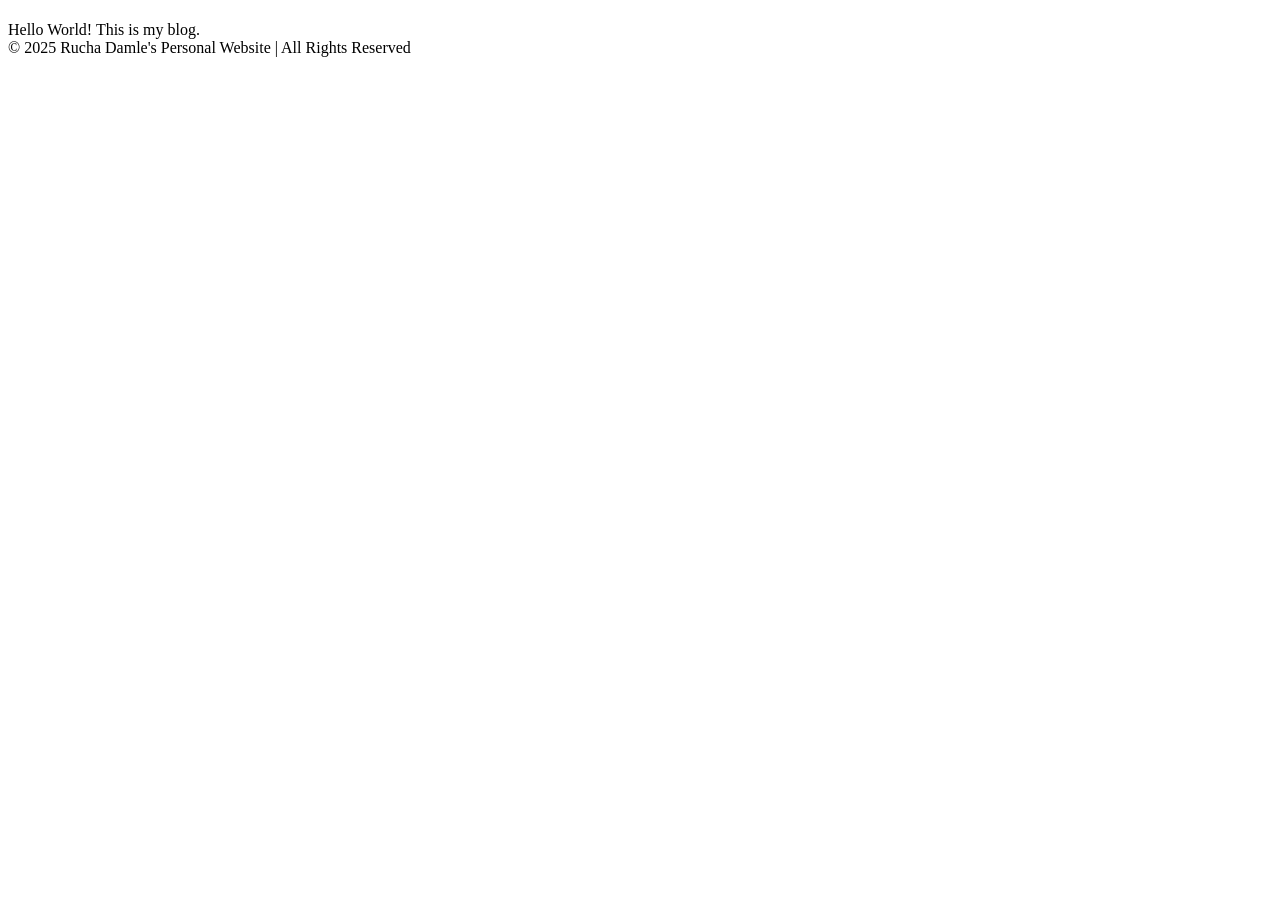
==== blog.html @ af0ab98c "feat: add nav and footer to all pages" ====
<!DOCTYPE html>
<html>
  <head>
    <title>Blog</title>
  </head>
  <body>
    <nav></nav>
    <main>
      <h1></h1>Hello World! This is my blog.</h1>
    </main>
    <footer>© 2025 Rucha Damle's Personal Website | All Rights Reserved</footer>
  </body>
</html>
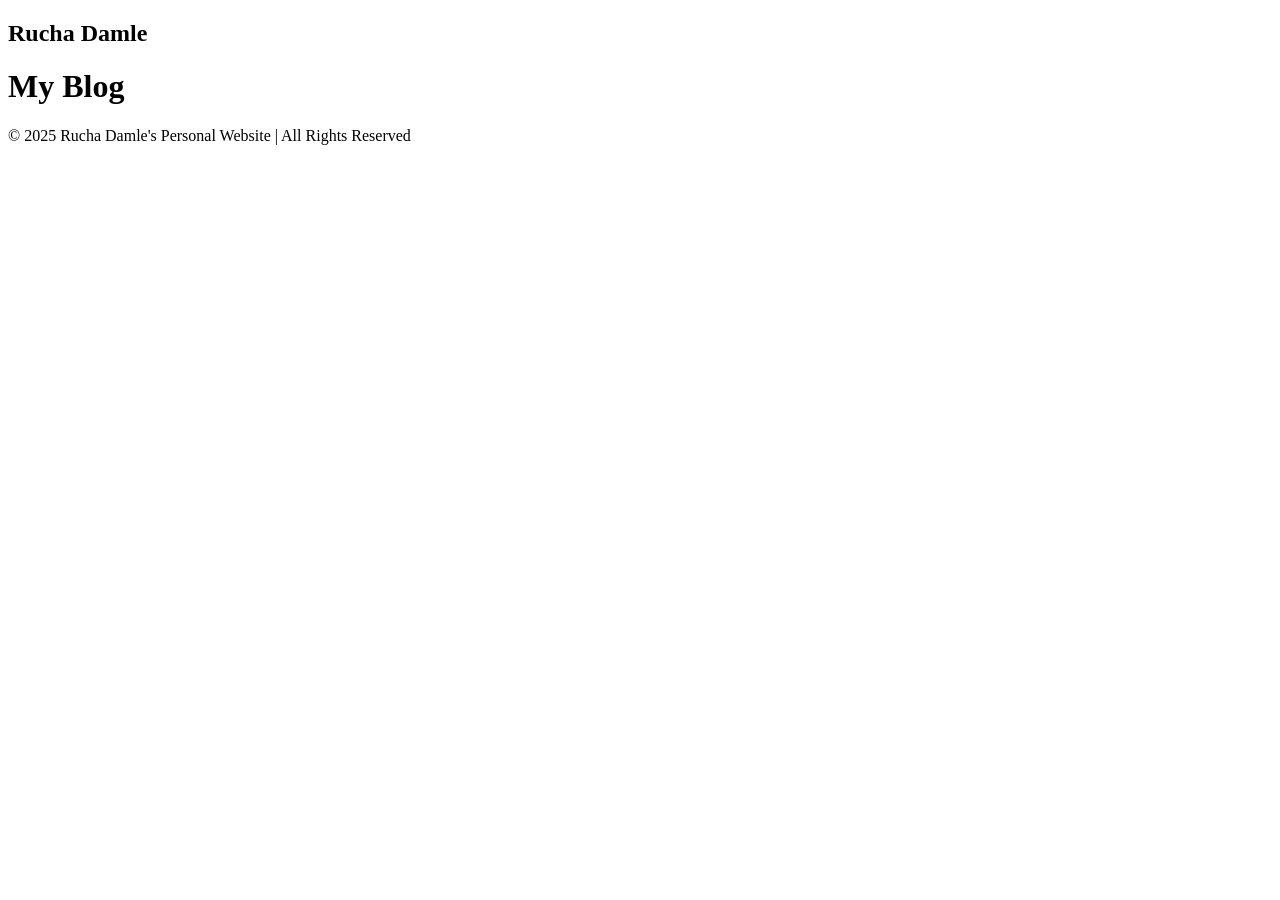
==== commit 41abd455: "feat: add classes and headers to blog.html, contact.html, portfolio.html, resume.html" ====
--- a/blog.html
+++ b/blog.html
@@ -4,10 +4,14 @@
     <title>Blog</title>
   </head>
   <body>
-    <nav></nav>
+    <nav class="navbar">
+      <h1 class="logo">Rucha Damle</h1>
+    </nav>
     <main>
-      <h1></h1>Hello World! This is my blog.</h1>
+      <h1 class="page-title">My Blog</h1>
     </main>
-    <footer>© 2025 Rucha Damle's Personal Website | All Rights Reserved</footer>
+    <footer class="footer">
+      © 2025 Rucha Damle's Personal Website | All Rights Reserved
+    </footer>
   </body>
-</html>+</html>
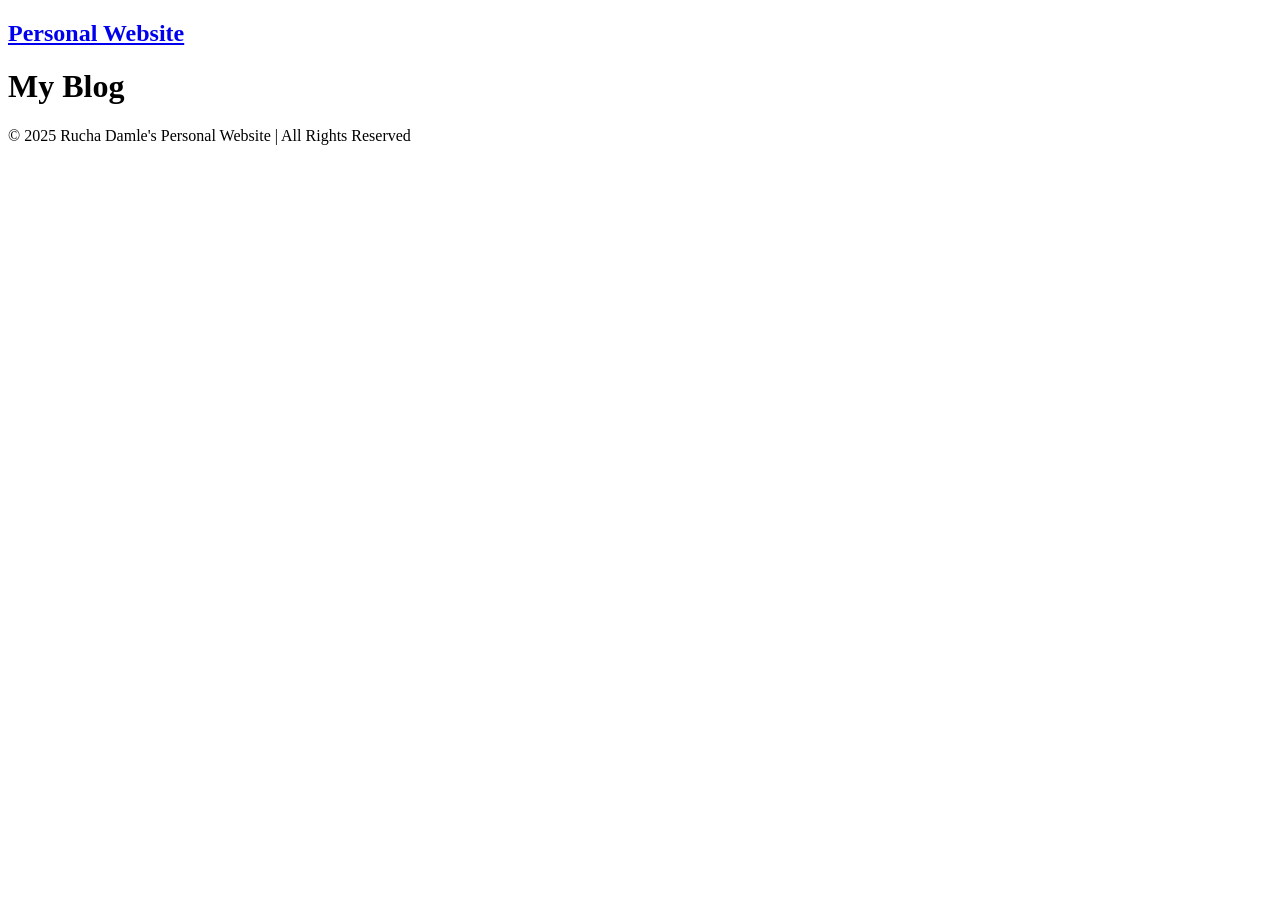
==== commit e33063af: "add hyperlink to index.html to every page" ====
--- a/blog.html
+++ b/blog.html
@@ -5,7 +5,9 @@
   </head>
   <body>
     <nav class="navbar">
-      <h1 class="logo">Rucha Damle</h1>
+      <h1 class="logo">
+        <a href="index.html">Personal Website</a>
+      </h1>
     </nav>
     <main>
       <h1 class="page-title">My Blog</h1>
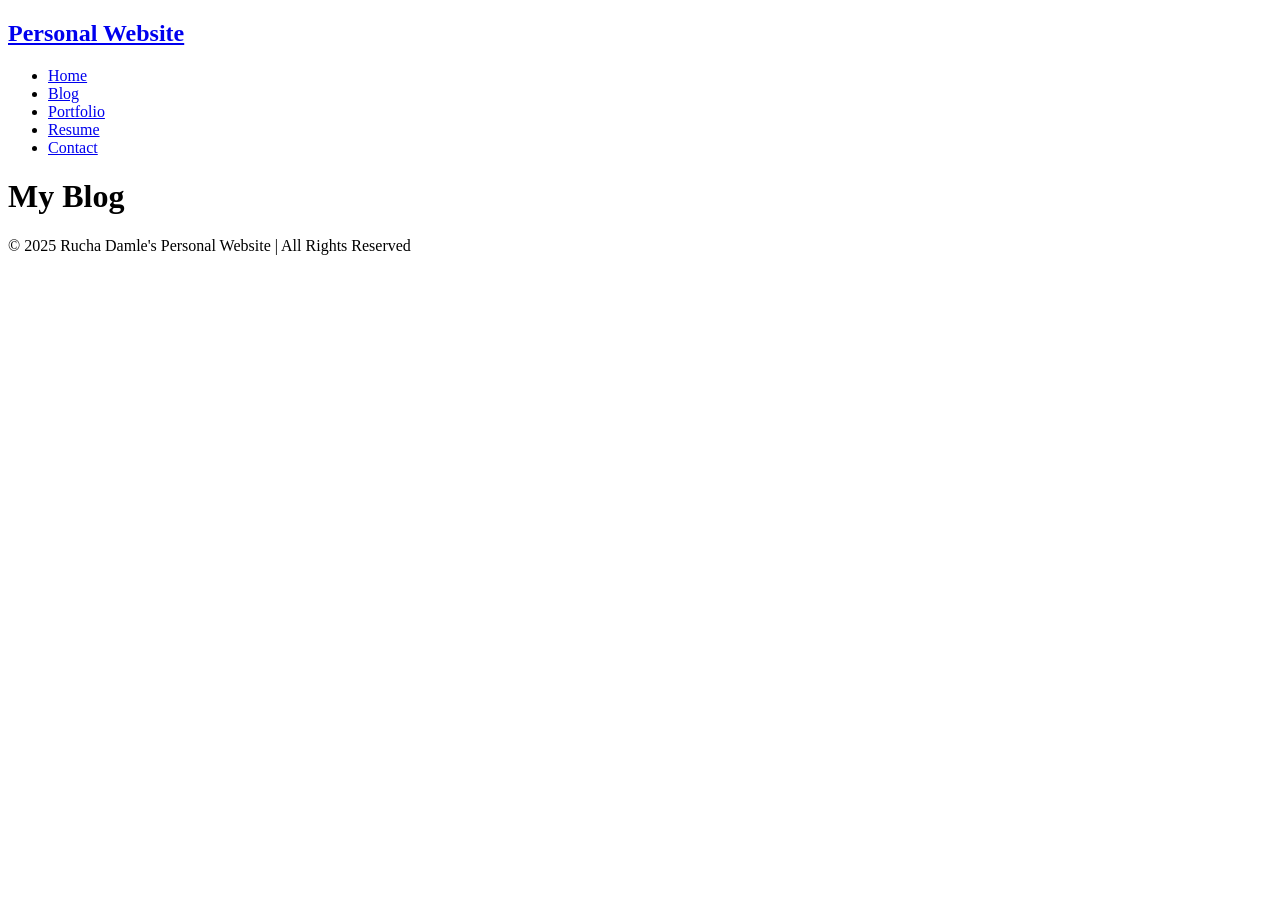
==== commit a22da088: "feat: add list of links to other pages to each page" ====
--- a/blog.html
+++ b/blog.html
@@ -8,6 +8,13 @@
       <h1 class="logo">
         <a href="index.html">Personal Website</a>
       </h1>
+      <ul class="nav-list">
+        <li><a href="index.html">Home</a></li>
+        <li><a href="blog.html">Blog</a></li>
+        <li><a href="portfolio.html">Portfolio</a></li>
+        <li><a href="resume.html">Resume</a></li>
+        <li><a href="contact.html">Contact</a></li>
+      </ul>
     </nav>
     <main>
       <h1 class="page-title">My Blog</h1>
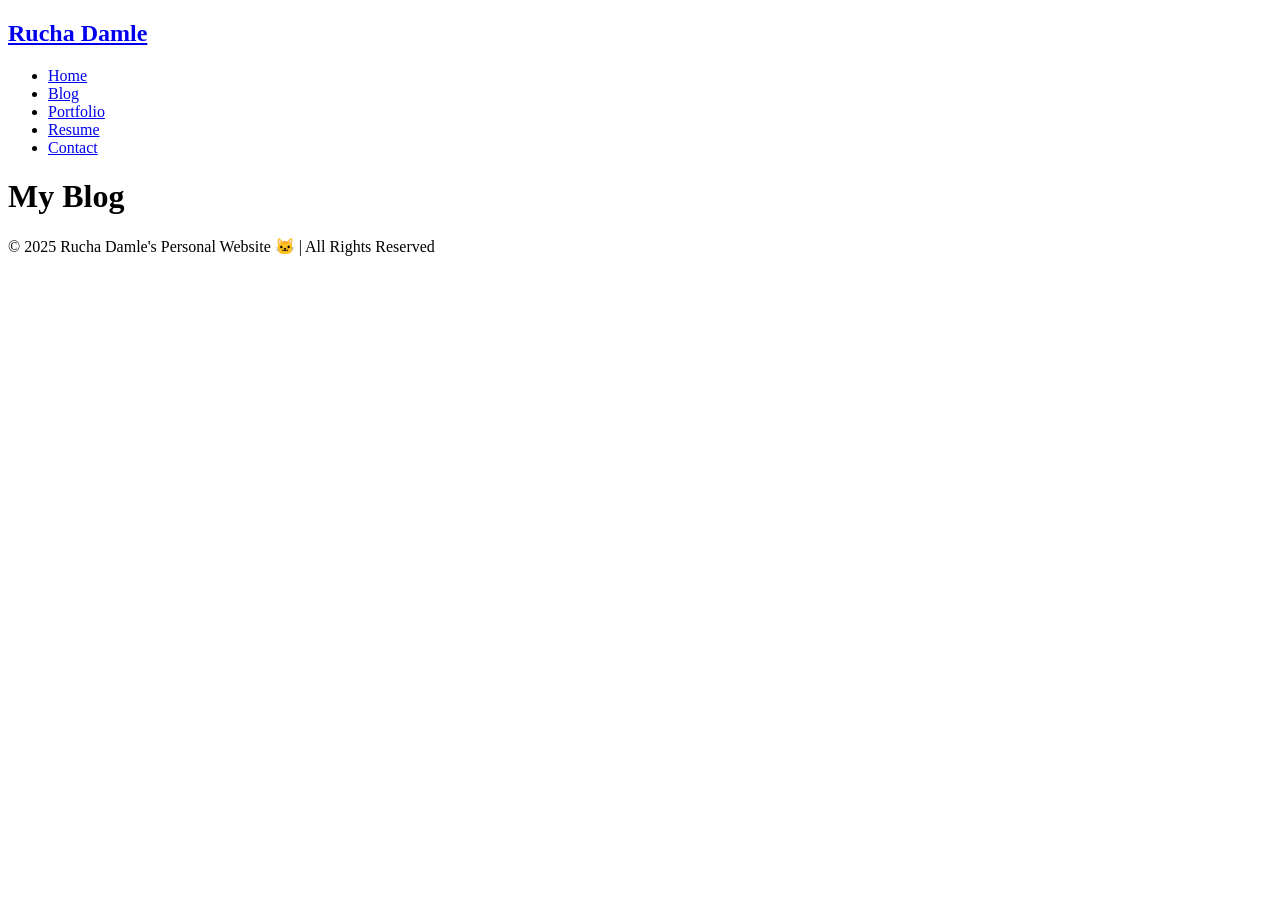
==== commit 6c6a39f0: "feat: add content to pages" ====
--- a/blog.html
+++ b/blog.html
@@ -1,12 +1,13 @@
 <!DOCTYPE html>
 <html>
   <head>
-    <title>Blog</title>
+    <title>🐱 Blog</title>
+    <link rel="stylesheet" href="styles.css" />
   </head>
   <body>
     <nav class="navbar">
       <h1 class="logo">
-        <a href="index.html">Personal Website</a>
+        <a href="index.html">Rucha Damle</a>
       </h1>
       <ul class="nav-list">
         <li><a href="index.html">Home</a></li>
@@ -20,7 +21,7 @@
       <h1 class="page-title">My Blog</h1>
     </main>
     <footer class="footer">
-      © 2025 Rucha Damle's Personal Website | All Rights Reserved
+      © 2025 Rucha Damle's Personal Website 🐱 | All Rights Reserved
     </footer>
   </body>
 </html>
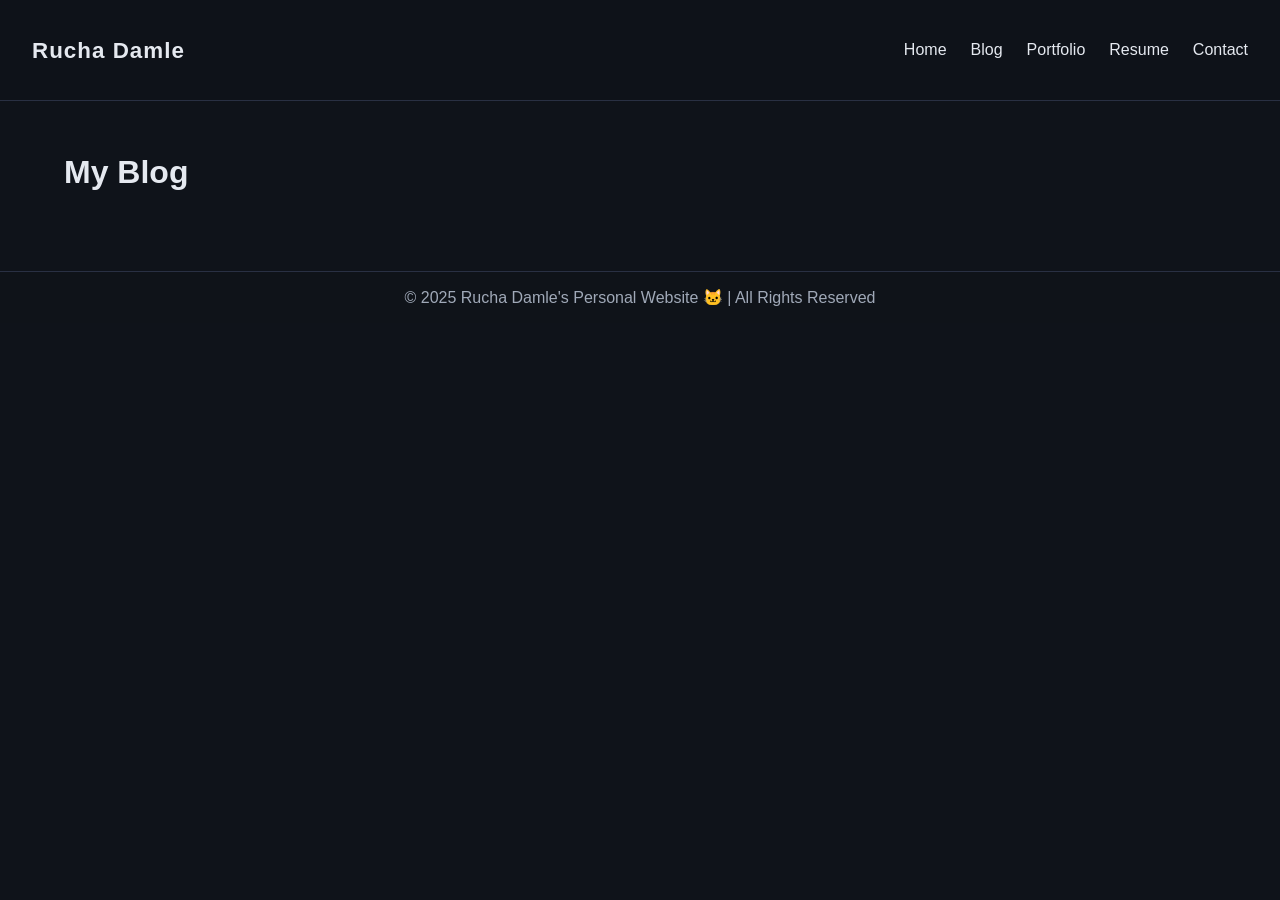
==== commit 48bdff9f: "feat: add blog div to blog.html" ====
--- a/blog.html
+++ b/blog.html
@@ -19,6 +19,8 @@
     </nav>
     <main>
       <h1 class="page-title">My Blog</h1>
+
+      <div id="blog-container"></div>
     </main>
     <footer class="footer">
       © 2025 Rucha Damle's Personal Website 🐱 | All Rights Reserved
--- a/styles.css
+++ b/styles.css
@@ -0,0 +1,336 @@
+/*
+  Root variables for colors, fonts, and common styles
+*/
+:root {
+  --clr-dark-bg: #0f131a;
+  --clr-card-bg: #1e2430;
+  --clr-accent: #5c7aff;
+  --clr-text: #e5e9f0;
+  --clr-muted: #a0a9b8;
+  --clr-border: #293043;
+  --radius: 8px;
+  --transition: 0.3s ease;
+  --font-sans: "Inter", "Segoe UI", Roboto, sans-serif;
+}
+
+/* 
+   Base styles for HTML elements
+ */
+html,
+body {
+  height: 100%;
+  margin: 0;
+  padding: 0;
+  overflow-x: hidden;
+  background: var(--clr-dark-bg);
+  color: var(--clr-text);
+  font-family: var(--font-sans);
+  scroll-behavior: smooth;
+}
+
+/*
+   Navigation Bar
+ */
+.navbar {
+  position: sticky;
+  top: 0;
+  z-index: 10;
+  width: 100%;
+  padding: 1rem 2rem;
+  display: flex;
+  align-items: center;
+  justify-content: space-between;
+  background: rgba(15, 19, 26, 0.9);
+  backdrop-filter: blur(8px);
+  border-bottom: 1px solid var(--clr-border);
+  box-sizing: border-box;
+}
+
+/* Logo */
+.logo a {
+  font-size: 1.4rem;
+  font-weight: 700;
+  color: var(--clr-text);
+  letter-spacing: 1px;
+  text-decoration: none;
+}
+
+/* Nav List */
+.nav-list {
+  display: flex;
+  gap: 1.5rem;
+  list-style: none;
+  margin: 0;
+  padding: 0;
+}
+
+.nav-list a {
+  font-size: 1rem;
+  font-weight: 500;
+  color: var(--clr-text);
+  text-decoration: none;
+  transition: color var(--transition);
+}
+
+.nav-list a:hover {
+  color: var(--clr-accent);
+}
+
+/* 
+   Main Content
+ */
+main {
+  width: 100%;
+  max-width: 1200px;
+  margin: 2rem auto;
+  padding: 0 1.5rem;
+  display: flex;
+  flex-direction: column;
+  gap: 3rem;
+  box-sizing: border-box;
+}
+
+/* 
+   Home Page
+*/
+.about {
+  display: flex;
+  align-items: center;
+  justify-content: space-between;
+  flex-wrap: wrap;
+  gap: 2rem;
+  background: var(--clr-card-bg);
+  padding: 2rem;
+  border-radius: var(--radius);
+  border: 1px solid var(--clr-border);
+}
+
+.about-image img {
+  max-width: 320px;
+  border-radius: var(--radius);
+}
+
+.about-text {
+  flex: 1;
+  min-width: 280px;
+}
+
+/*
+   Resume Page
+ */
+.resume {
+  background: none;
+  padding: 0;
+  border: none;
+}
+
+.resume .section {
+  background: var(--clr-card-bg);
+  border: 1px solid var(--clr-border);
+  border-radius: var(--radius);
+  padding: 1.5rem;
+  margin-bottom: 1.5rem;
+}
+
+.resume .section:last-child {
+  margin-bottom: 0;
+}
+
+.section-title {
+  margin-top: 0;
+  color: var(--clr-text);
+  font-size: 1.2rem;
+  font-weight: 700;
+  border-bottom: 1px solid var(--clr-border);
+  padding-bottom: 0.5rem;
+  margin-bottom: 1rem;
+}
+
+/* Entry styling */
+.entry {
+  margin-bottom: 1.5rem;
+}
+
+.entry-role {
+  font-size: 1.2rem;
+  font-weight: 700;
+  color: var(--clr-text);
+  margin: 0 0 0.25rem 0;
+}
+
+.entry-subinfo {
+  color: var(--clr-muted);
+  font-style: italic;
+  margin: 0 0 0.5rem 0;
+}
+
+.entry-description {
+  margin: 0;
+}
+
+/* Course list */
+.course-list,
+.skill-list {
+  margin: 0.5rem 0 0 1.5rem;
+  padding: 0;
+  list-style: disc;
+}
+
+.course-list li,
+.skill-list li {
+  margin-bottom: 0.5rem;
+}
+
+/*
+   Contact Page
+*/
+.page-title {
+  margin-bottom: 0rem;
+}
+
+form {
+  display: flex;
+  flex-direction: column;
+  width: 100%;
+  max-width: 500px;
+  margin: 0 auto;
+}
+
+form label {
+  font-weight: 600;
+  color: var(--clr-text);
+  display: block;
+  margin-bottom: 0.6rem;
+}
+
+form input,
+form textarea {
+  width: 100%;
+  padding: 0.75rem;
+  border: 1px solid var(--clr-border);
+  border-radius: var(--radius);
+  background: var(--clr-card-bg);
+  color: var(--clr-text);
+  font-family: var(--font-sans);
+  font-size: 1rem;
+  transition: var(--transition);
+}
+
+form input:focus,
+form textarea:focus {
+  border-color: var(--clr-accent);
+  background: #2a3040;
+  outline: none;
+}
+
+/* Submit Buttons */
+a.button,
+button,
+form input[type="submit"] {
+  background: var(--clr-card-bg);
+  color: var(--clr-text);
+  border: 1px solid var(--clr-border);
+  font-family: var(--font-sans);
+  font-size: 1rem;
+  font-weight: 600;
+  padding: 0.4rem 0.8rem;
+  border-radius: var(--radius);
+  width: fit-content;
+  transition: border var(--transition);
+  text-decoration: none;
+}
+
+a.button:hover,
+button:hover,
+form input[type="submit"]:hover {
+  background: var(--clr-accent);
+  border-color: var(--clr-accent);
+  color: var(--clr-dark-bg);
+  cursor: pointer;
+}
+
+/* 
+   Footer
+ */
+.footer {
+  width: 100%;
+  padding: 1rem 0;
+  background: rgba(15, 19, 26, 0.95);
+  text-align: center;
+  color: var(--clr-muted);
+  border-top: 1px solid var(--clr-border);
+}
+
+/* 
+   Responsive Elements
+*/
+@media (max-width: 768px) {
+  .navbar {
+    padding: 0.75rem 1.5rem;
+  }
+  .nav-list {
+    flex-wrap: wrap;
+    justify-content: flex-end;
+  }
+  .about {
+    flex-direction: column;
+    text-align: center;
+  }
+}
+
+/* 
+   Portfolio Page
+ */
+.project {
+  display: flex;
+  flex-wrap: wrap;
+  gap: 2rem;
+  background: var(--clr-card-bg);
+  padding: 2rem;
+  border-radius: var(--radius);
+  border: 1px solid var(--clr-border);
+  align-items: center;
+}
+
+.project img {
+  object-fit: cover;
+  width: 100%;
+  max-width: 550px;
+  height: auto;
+  border-radius: var(--radius);
+  transition: transform var(--transition), box-shadow var(--transition);
+  cursor: pointer;
+}
+
+.project img:hover {
+  transform: scale(1.03);
+  box-shadow: 0 0 20px rgba(92, 122, 255, 0.4);
+}
+
+.project-details {
+  flex: 1;
+  min-width: 280px;
+  display: flex;
+  flex-direction: column;
+  justify-content: center;
+  gap: 1rem;
+}
+
+.project-name {
+  font-size: 1.4rem;
+  font-weight: 700;
+  color: var(--clr-text);
+  margin: 0;
+}
+
+.project-description {
+  color: var(--clr-muted);
+  line-height: 1.5;
+}
+
+a.button {
+  align-self: flex-start;
+  width: auto;
+  text-align: center;
+  padding: 0.6rem 1rem;
+}
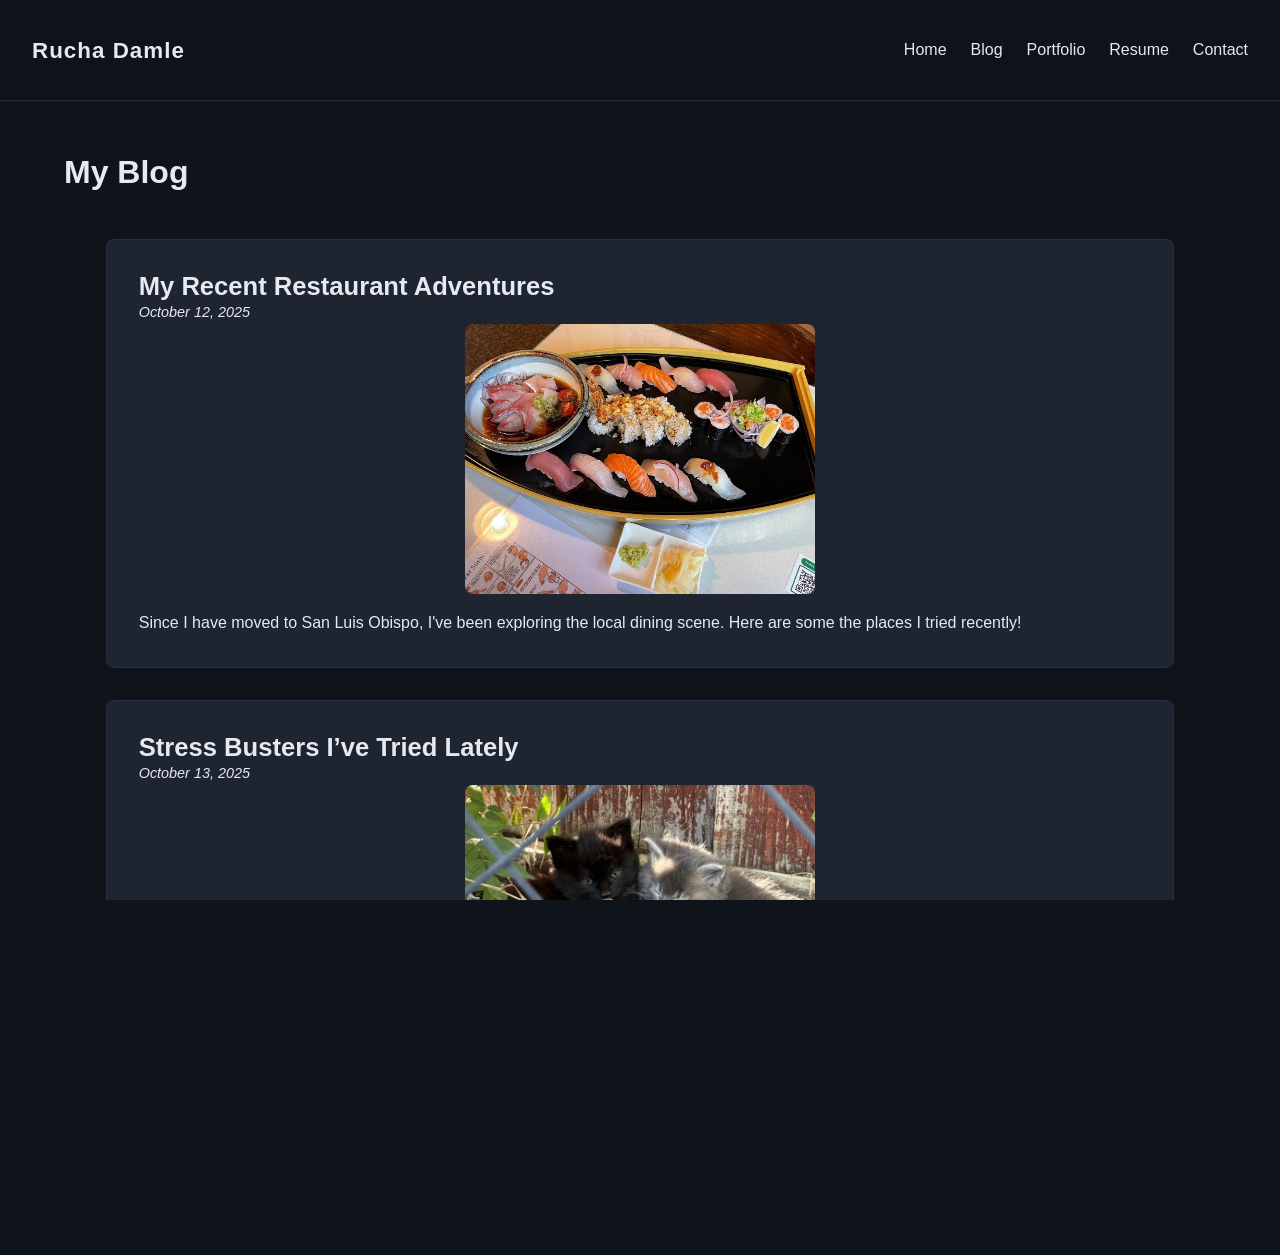
==== commit c572648d: "feat: add and style blog posts to blog.html" ====
--- a/blog.html
+++ b/blog.html
@@ -25,5 +25,6 @@
     <footer class="footer">
       © 2025 Rucha Damle's Personal Website 🐱 | All Rights Reserved
     </footer>
+    <script src="src/blog.js"></script>
   </body>
 </html>
--- a/styles.css
+++ b/styles.css
@@ -334,3 +334,68 @@
   text-align: center;
   padding: 0.6rem 1rem;
 }
+
+/* 
+   Blog Page
+ */
+#blog-container {
+  display: flex;
+  flex-direction: column;
+  gap: 2rem;
+  margin: 0 auto;
+}
+
+/* Individual blog post card */
+.blog-post {
+  background: var(--clr-card-bg);
+  border: 1px solid var(--clr-border);
+  border-radius: var(--radius);
+  padding: 2rem;
+  display: flex;
+  flex-direction: column;
+  gap: 1rem;
+  transition: transform var(--transition), box-shadow var(--transition);
+}
+
+.blog-post:hover {
+  transform: translateY(-4px);
+  box-shadow: 0 0 20px rgba(92, 122, 255, 0.2);
+}
+
+/* Blog image */
+.blog-post img {
+  width: 100%;
+  max-width: 350px;
+  height: auto;
+  border-radius: var(--radius);
+  margin: 0 auto 1rem;
+  display: block;
+}
+
+/* Blog title */
+.blog-post h1 {
+  font-size: 1.6rem;
+  color: var(--clr-text);
+  margin: 0;
+  transition: color var(--transition);
+}
+
+.blog-post h1:hover {
+  color: var(--clr-accent);
+  cursor: pointer;
+}
+
+/* Blog date */
+.blog-date {
+  font-size: 0.9rem;
+  color: var(--clr-muted);
+  margin: 0;
+  font-style: italic;
+}
+
+/* Blog description */
+.blog-post p {
+  line-height: 1.6;
+  color: var(--clr-text);
+  margin: 0;
+}
